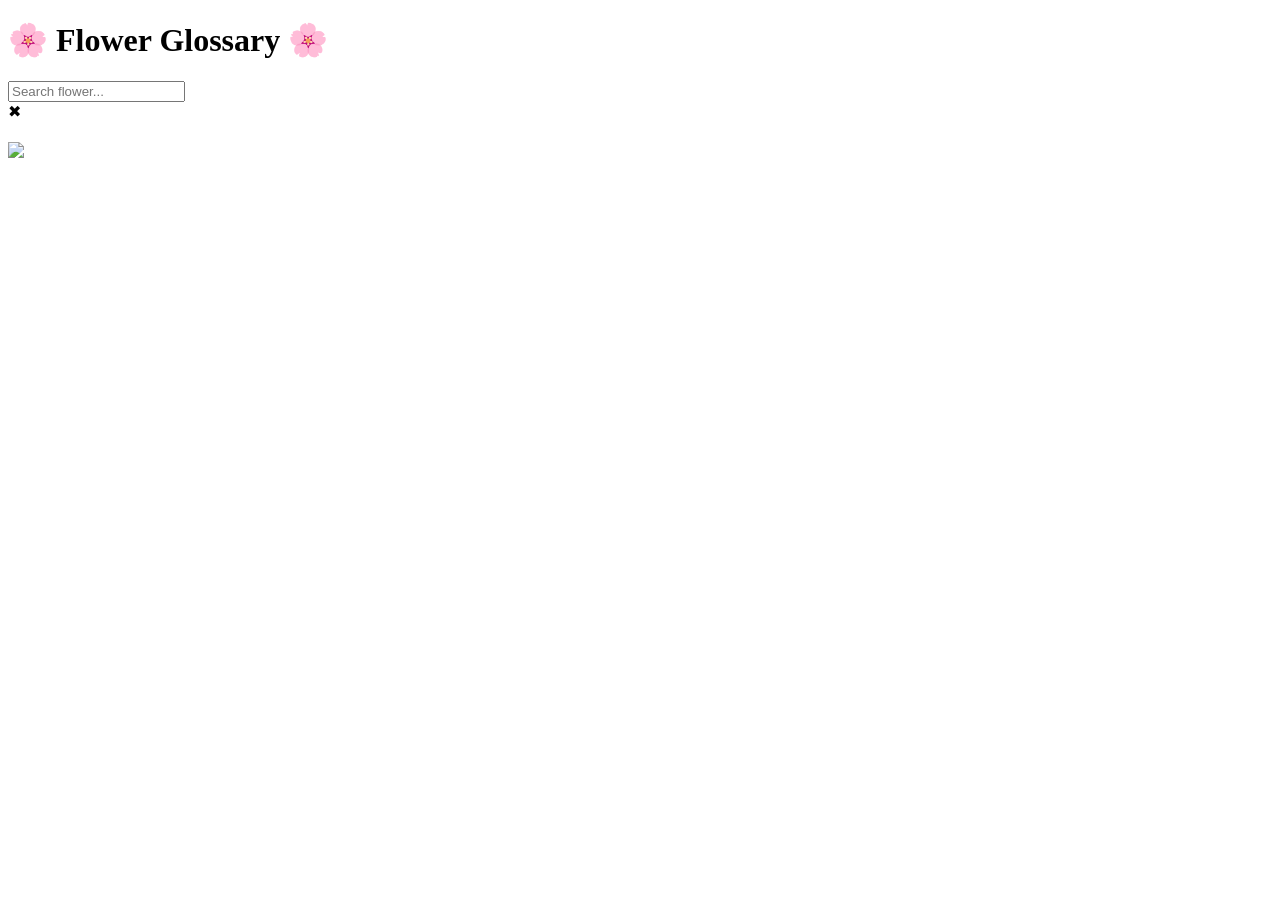
==== garden.html @ cd186ef9 "Initial upload" ====
<!DOCTYPE html>
<html lang="en">
<head>
<meta charset="UTF-8">
<title>Flower Garden</title>
<link rel="stylesheet" href="style.css">
</head>

<body>

<header>
<h1>🌸 Flower Glossary 🌸</h1>
</header>

<input type="text" id="search" placeholder="Search flower...">

<div id="flower-list"></div>

<!-- FULL PAGE DETAIL -->
<div id="flower-detail" class="flower-detail hidden">

<div class="detail-page">

<span class="close-btn" onclick="closeFlower()">✖</span>

<h1 id="detail-title"></h1>

<div class="detail-layout">

<!-- TOP IMAGES -->
<div id="top-images" class="top-images"></div>

<div class="middle-row">

<!-- LEFT -->
<div id="left-images" class="side-images"></div>

<!-- CENTER -->
<div class="center-card">
<img src="images\fashcard\fashion_cardBetween.jpg" class="card-bg">

<div id="detail-card" class="card-text"></div>
</div>

<!-- RIGHT -->
<div id="right-images" class="side-images"></div>

</div>

</div>
</div>

<script src="script.js"></script>

</body>
</html>
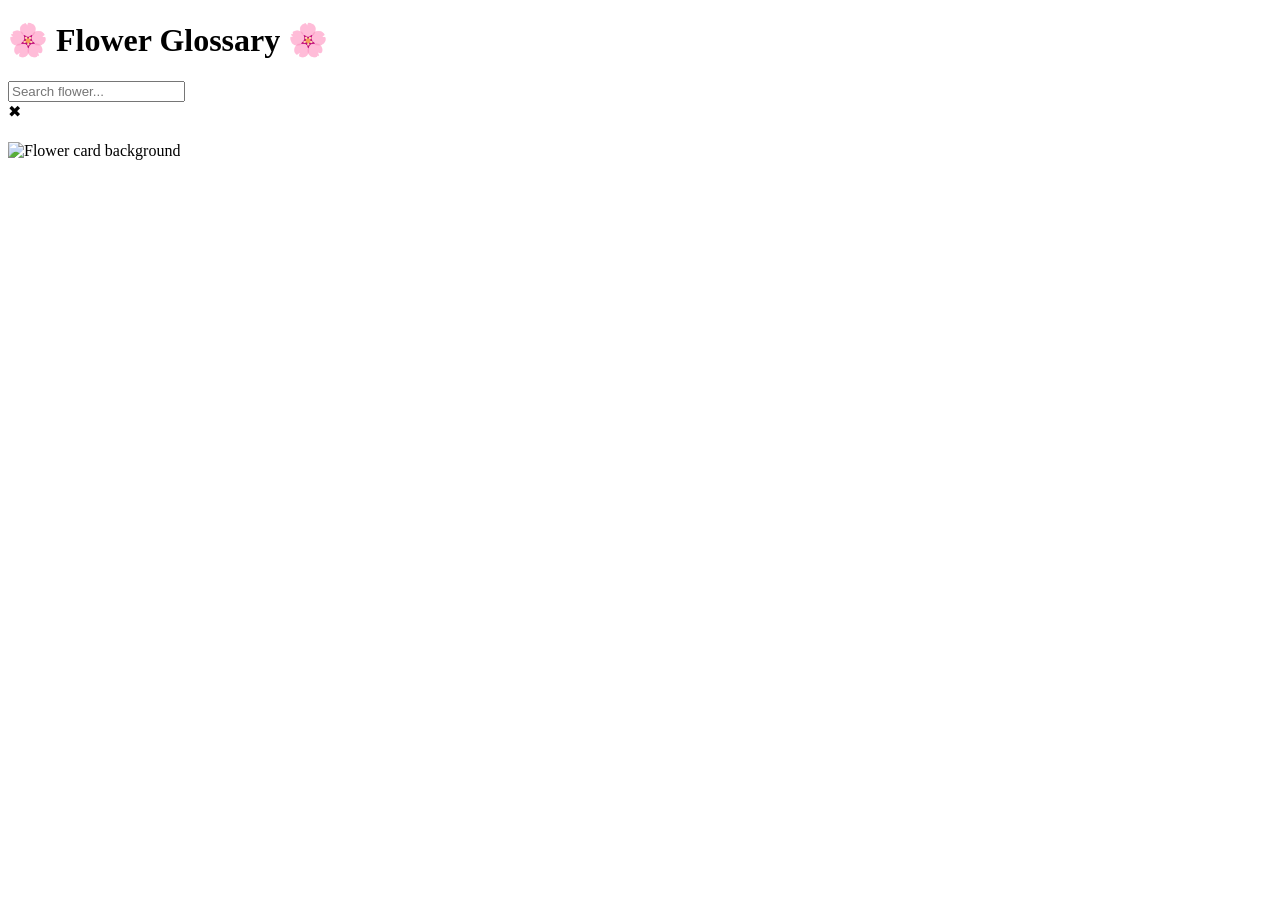
==== commit 5789993b: "Add viewport meta tag for responsive design" ====
--- a/garden.html
+++ b/garden.html
@@ -1,9 +1,14 @@
 <!DOCTYPE html>
 <html lang="en">
+
 <head>
 <meta charset="UTF-8">
+<meta name="viewport" content="width=device-width, initial-scale=1.0">
+
 <title>Flower Garden</title>
+
 <link rel="stylesheet" href="style.css">
+
 </head>
 
 <body>
@@ -37,7 +42,7 @@
 
 <!-- CENTER -->
 <div class="center-card">
-<img src="images\fashcard\fashion_cardBetween.jpg" class="card-bg">
+<img src="images/fashcard/fashion_cardBetween.jpg" class="card-bg" alt="Flower card background">
 
 <div id="detail-card" class="card-text"></div>
 </div>
@@ -53,4 +58,4 @@
 <script src="script.js"></script>
 
 </body>
-</html>+</html>
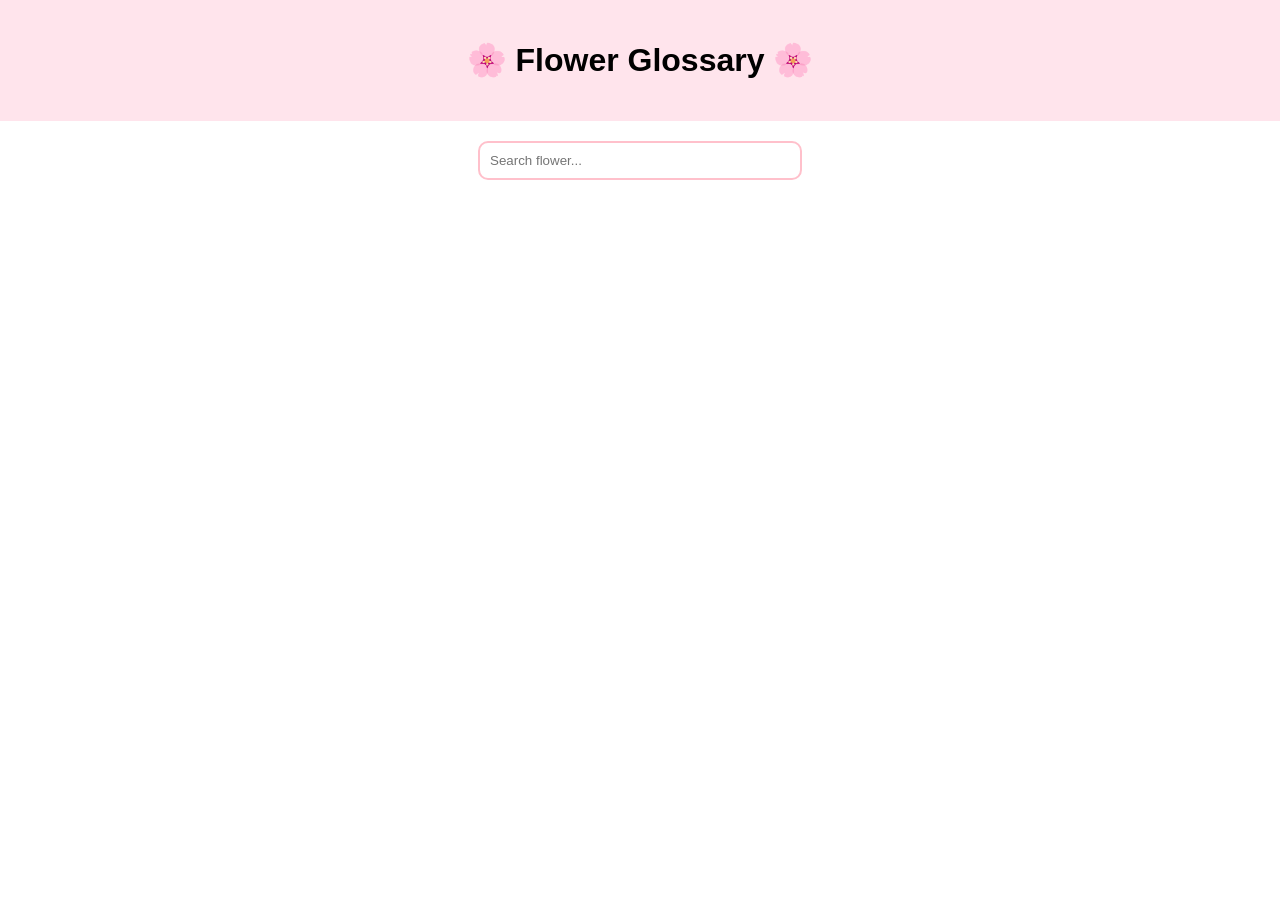
==== commit c7c3a5ce: "Add files via upload" ====
--- a/garden.html
+++ b/garden.html
@@ -58,4 +58,4 @@
 <script src="script.js"></script>
 
 </body>
-</html>
+</html>
--- a/style.css
+++ b/style.css
@@ -0,0 +1,379 @@
+body{
+margin:0;
+font-family:Arial;
+text-align:center;
+}
+
+/* entrance background */
+
+.entrance-page{
+background: url("images/Baby_pink.jpg") no-repeat center center/cover;
+
+height:100vh;
+display:flex;
+flex-direction:column;
+align-items:center;
+justify-content:center;
+overflow:hidden;
+}
+
+.hero{
+display:flex;
+flex-direction:column;
+align-items:center;
+justify-content:center;
+
+height:100vh;
+gap:30px;
+}
+/* title image */
+
+.title-image{
+width:350px;
+
+opacity:1;
+
+-webkit-mask-image: linear-gradient(to bottom, transparent 0%, black 20%, black 80%, transparent 100%);
+mask-image: linear-gradient(to bottom, transparent 0%, black 20%, black 80%, transparent 100%);
+
+filter: drop-shadow(0 10px 20px rgba(255,182,193,0.5));
+
+transition: all 0.6s ease;
+}
+
+.title-image:hover{
+transform:scale(1.05);
+filter: drop-shadow(0 15px 30px rgba(255,105,180,0.6));
+opacity:1;
+}
+/* bubble button */
+
+.bubble{
+width:180px;
+height:180px;
+border-radius:50%;
+
+background: radial-gradient(circle at 50% 50%,
+#ffd2d2f3,
+transparent 0.5%,
+rgb(229, 121, 137));
+
+display:flex;
+align-items:center;
+justify-content:center;
+
+/* 🌸 FONT CHANGE */
+font-family: 'Pacifico', cursive;
+font-size:28px;
+color:#6b3e4d;
+
+letter-spacing:1.5px;
+text-align:center;
+
+margin:30px auto;
+cursor:pointer;
+
+box-shadow:
+inset -10px -10px 25px rgba(255,255,255,0.8),
+inset 10px 10px 25px rgba(0,0,0,0.1),
+0 10px 30px rgba(0,0,0,0.2);
+
+/* ✨ smooth animation */
+transition: all 0.4s ease;
+
+/* 💫 entry animation */
+animation: fadeInUp 1.5s ease;
+}
+
+.bubble:hover{
+transform:scale(1.15);
+
+/* 💖 glowing romantic effect */
+text-shadow:
+0 0 5px #ffb6c1,
+0 0 10px #ff69b4,
+0 0 20px #ff1493,
+0 0 40px #ff69b4;
+
+box-shadow:
+inset -10px -10px 25px rgba(255,255,255,0.9),
+inset 10px 10px 25px rgba(255,182,193,0.5),
+0 0 30px rgba(255,105,180,0.6);
+}
+
+/* bubble pop */
+
+.pop{
+animation:pop 0.5s forwards;
+}
+
+@keyframes pop{
+100%{
+transform:scale(0);
+opacity:0;
+}
+}
+@keyframes fadeInUp{
+from{
+opacity:0;
+transform:translateY(40px);
+}
+to{
+opacity:1;
+transform:translateY(0);
+}
+}
+/* blossom petals */
+
+.petal{
+position:fixed;
+top:-10px;
+width:15px;
+height:15px;
+background:pink;
+border-radius:50% 50% 50% 0;
+opacity:0.8;
+animation:fall linear forwards;
+}
+
+@keyframes fall{
+to{
+transform:translateY(110vh) rotate(360deg);
+}
+}
+
+/* garden page */
+
+header{
+background:#ffe4ec;
+padding:20px;
+}
+
+#search{
+padding:10px;
+margin:20px;
+width:300px;
+border-radius:10px;
+border:2px solid pink;
+}
+
+#flower-list{
+display:flex;
+flex-wrap:wrap;
+justify-content:center;
+gap:20px;
+padding:20px;
+}
+
+.flower-card{
+background:white;
+padding:15px;
+border-radius:15px;
+width:200px;
+box-shadow:0 10px 20px rgba(0,0,0,0.1);
+transition: all 0.4s ease;
+cursor:pointer;
+}
+
+.flower-card:hover{
+transform:translateY(-12px) scale(1.05);
+background:#fff5f7;
+box-shadow:0 20px 40px rgba(255,105,180,0.3);
+}
+
+.flower-card img{
+width:100%;
+border-radius:10px;
+transition:0.4s;
+}
+
+.flower-card:hover img{
+transform:scale(1.1);
+}
+
+.flower-card h2{
+color:#e91e63;
+}
+.bg-image{
+position:fixed;
+top:0;
+left:0;
+
+width:100%;
+height:100%;
+
+object-fit:cover;
+
+z-index:-1;
+}
+.flower-gallery{
+margin-top:50px;
+padding:30px;
+background:#fff5f7;
+border-radius:20px;
+}
+
+.gallery-grid{
+display:flex;
+flex-wrap:wrap;
+gap:20px;
+justify-content:center;
+margin-top:20px;
+}
+
+
+.gallery-grid img{
+width:200px;
+border-radius:15px;
+box-shadow:0 10px 20px rgba(0,0,0,0.15);
+transition:0.4s;
+}
+
+.gallery-grid img:hover{
+transform:scale(1.1);
+}
+
+
+.hidden{
+display:none;
+}
+
+
+
+/* FULL PAGE DETAIL */
+
+.flower-detail{
+position:fixed;
+top:0;
+left:0;
+width:100%;
+height:100%;
+background:#fff0f5;
+z-index:1000;
+overflow-y:auto;
+}
+
+.detail-page{
+padding:40px;
+animation:fadePage 0.5s ease;
+}
+
+@keyframes fadePage{
+from{opacity:0; transform:translateY(30px);}
+to{opacity:1; transform:translateY(0);}
+}
+
+.info-card{
+background:#ffe4ec;
+padding:25px;
+margin:30px auto;
+max-width:700px;
+border-radius:20px;
+box-shadow:0 10px 25px rgba(0,0,0,0.1);
+text-align:left;
+}
+
+.info-card h3{
+color:#e91e63;
+}
+
+
+
+
+.close-btn{
+position:fixed;
+top:20px;
+right:30px;
+font-size:25px;
+cursor:pointer;
+color:#e91e63;
+}
+
+/* TOP IMAGES */
+.top-images{
+display:flex;
+justify-content:center;
+gap:15px;
+margin-bottom:20px;
+}
+
+
+
+/* MIDDLE ROW */
+.middle-row{
+display:flex;
+justify-content:center;
+align-items:center;
+gap:20px;
+}
+
+/* SIDE IMAGES */
+.side-images{
+display:flex;
+flex-direction:column;
+gap:15px;
+}
+/* HOVER PINK GLOW */
+
+.top-images img{
+width:170px;
+border-radius:12px;
+transition:0.4s;
+}
+.top-images img:hover{
+transform:scale(1.1);
+}
+
+.side-images img{
+width:200px;
+border-radius:15px;
+box-shadow:0 20px 40px rgba(0,0,0,0.15);
+transition: all 0.5s ease;
+animation: floatImage 6s ease-in-out infinite;
+}
+
+/* CENTER CARD */
+.center-card{
+position:relative;
+width:550px;
+max-width: 90%;
+box-shadow:0 20px 40px rgba(0,0,0,0.15),
+0 20px 40px rgba(255,105,180,0.3);
+border-radius:20px;
+overflow: hidden;
+height:500px;
+
+}
+
+.card-bg{
+width:100%;
+height:auto;
+border-radius:20px;
+}
+
+
+.card-text{
+position:absolute;
+top: 25px;
+left:25px;
+right: 25px;
+
+font-size:16px;     /* bigger text */
+line-height:1.6;
+
+color:#333;
+}
+
+
+
+@keyframes floatImage{
+0%{
+transform:translateY(0px) rotate(0deg);
+}
+50%{
+transform:translateY(-10px) rotate(2deg);
+}
+100%{
+transform:translateY(0px) rotate(0deg);
+}
+}
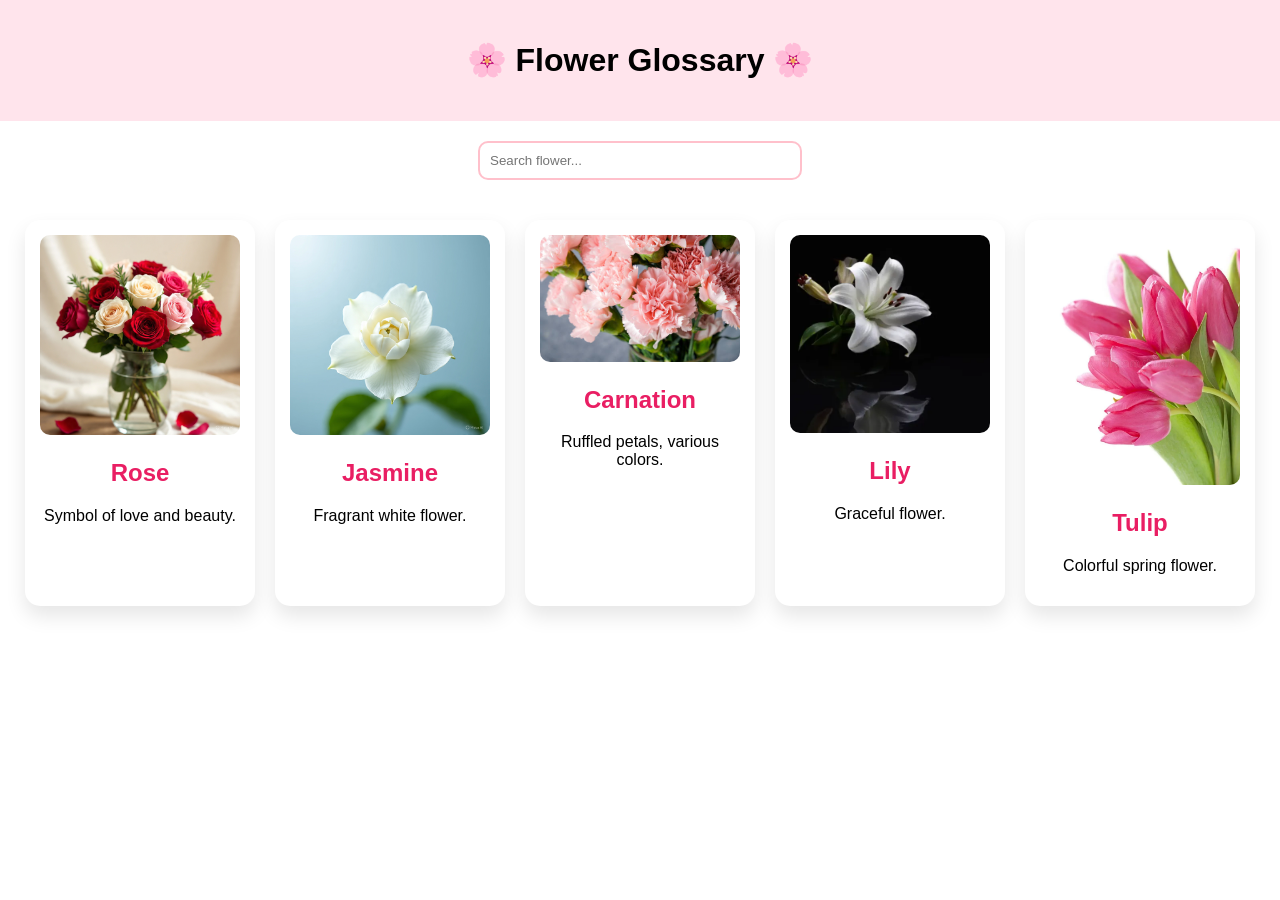
==== commit 38c9af52: "Update garden.html" ====
--- a/garden.html
+++ b/garden.html
@@ -12,6 +12,7 @@
 </head>
 
 <body>
+<div class="container"></div>
 
 <header>
 <h1>🌸 Flower Glossary 🌸</h1>
@@ -58,4 +59,4 @@
 <script src="script.js"></script>
 
 </body>
-</html>+</html>
